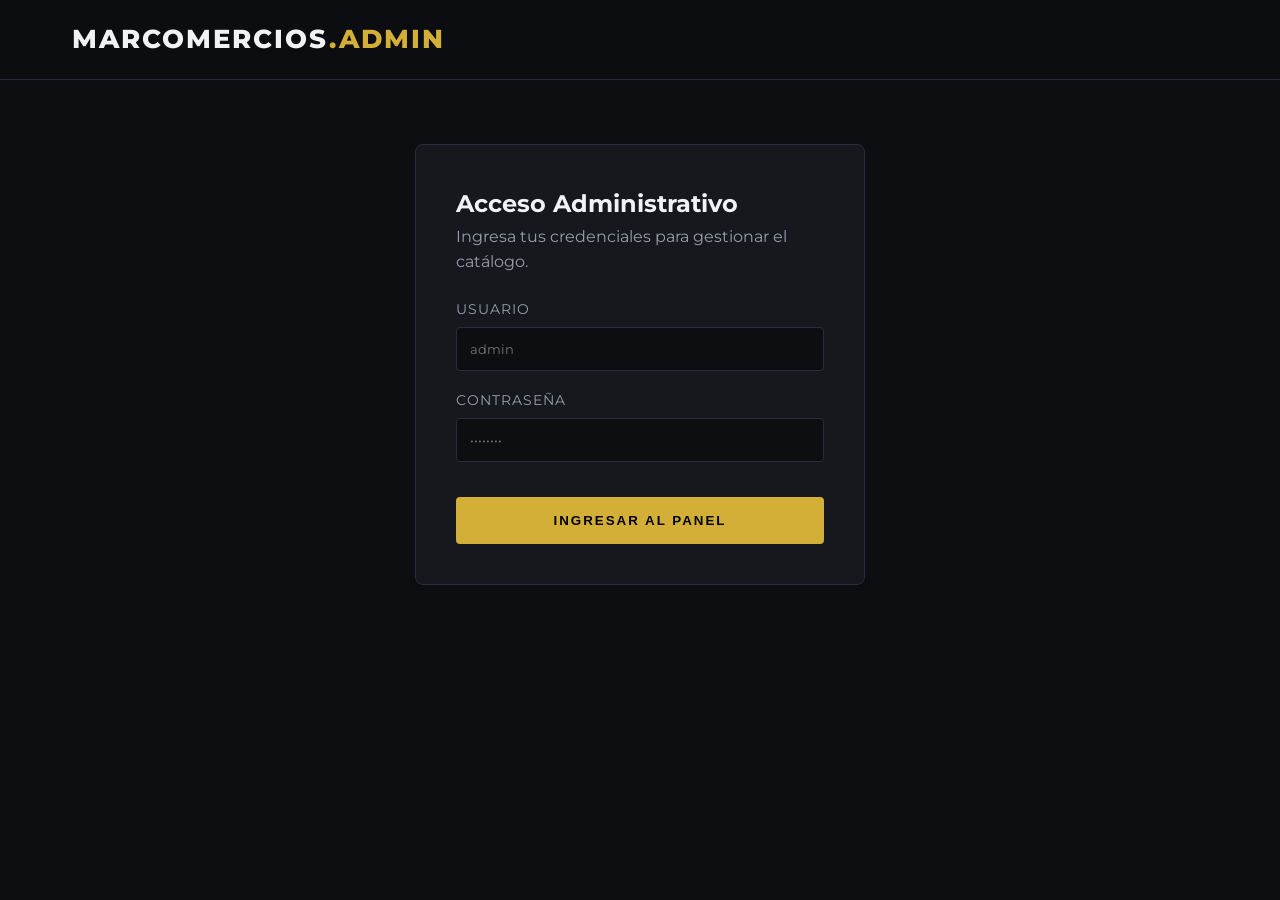
==== admin.html @ b5cd6348 "Actualiza la página web" ====
<!DOCTYPE html>
<html lang="es">
<head>
  <meta charset="UTF-8">
  <meta name="viewport" content="width=device-width, initial-scale=1.0">
  <title>Marcomercios | Panel de Administración</title>
  <link rel="preconnect" href="https://fonts.googleapis.com">
  <link rel="preconnect" href="https://fonts.gstatic.com" crossorigin>
  <link href="https://fonts.googleapis.com/css2?family=Montserrat:wght@300;400;600;800&display=swap" rel="stylesheet">
  <link rel="stylesheet" href="css/style.css">
</head>
<body class="admin-body">

  <header class="header">
    <div class="nav-container">
      <a href="index.html" class="logo">MARCOMERCIOS<span>.ADMIN</span></a>
      <button id="logout-btn" class="btn-primary" style="display: none; padding: 0.5rem 1rem;">Cerrar Sesión</button>
    </div>
  </header>

  <main class="admin-main">
    <!-- Vista de Autenticación / Login -->
    <section id="login-section" class="admin-card">
      <h2>Acceso Administrativo</h2>
      <p style="color: var(--text-muted); margin-bottom: 1.5rem;">Ingresa tus credenciales para gestionar el catálogo.</p>
      <form id="login-form">
        <div class="form-group">
          <label for="admin-user">Usuario</label>
          <input type="text" id="admin-user" required autocomplete="username" placeholder="admin">
        </div>
        <div class="form-group">
          <label for="admin-password">Contraseña</label>
          <input type="password" id="admin-password" required autocomplete="current-password" placeholder="••••••••">
        </div>
        <div id="login-error" class="error-msg"></div>
        <button type="submit" class="btn-primary" style="width: 100%; margin-top: 1rem;">Ingresar al Panel</button>
      </form>
    </section>

    <!-- Vista Dashboard CRUD (Oculta hasta iniciar sesión) -->
    <section id="crud-section" class="admin-card crud-container" style="display: none;">
      <h2>Gestión de Inventario</h2>
      <div class="title-underline" style="margin-bottom: 2rem;"></div>

      <!-- Formulario para Agregar/Editar Producto -->
      <form id="product-form" class="product-form">
        <input type="hidden" id="product-id">
        
        <div class="form-grid">
          <div class="form-group">
            <label for="p-sku">Código Único (SKU)</label>
            <input type="text" id="p-sku" required placeholder="PER-001">
          </div>
          <div class="form-group">
            <label for="p-name">Nombre del Producto</label>
            <input type="text" id="p-name" required placeholder="Perfume Gold Oud 100ml">
          </div>
          <div class="form-group">
            <label for="p-category">Categoría</label>
            <select id="p-category" required>
              <option value="Perfumería">Perfumería</option>
              <option value="Oro">Oro Laminado</option>
              <option value="Gorras">Gorras</option>
              <option value="Ropa/Sport">Ropa / Sport</option>
            </select>
          </div>
          <div class="form-group">
            <label for="p-price">Precio ($ MXN)</label>
            <input type="number" id="p-price" step="0.01" required placeholder="1250.00">
          </div>
          <div class="form-group">
            <label for="p-image">URL de Imagen (Unsplash)</label>
            <input type="url" id="p-image" required placeholder="https://images.unsplash.com/photo-...">
          </div>
          <div class="form-group">
            <label for="p-status">Disponibilidad</label>
            <select id="p-status" required>
              <option value="Disponible">Disponible</option>
              <option value="Agotado">Agotado</option>
            </select>
          </div>
        </div>

        <div style="display: flex; gap: 1rem; margin-top: 1rem;">
          <button type="submit" id="form-submit-btn" class="btn-primary">Guardar Producto</button>
          <button type="button" id="cancel-edit-btn" class="btn-secondary" style="display: none;">Cancelar Edición</button>
        </div>
      </form>

      <!-- Tabla de Productos -->
      <h3 style="margin-top: 3rem; margin-bottom: 1rem;">Productos Registrados</h3>
      <div class="table-responsive">
        <table class="admin-table">
          <thead>
            <tr>
              <th>SKU</th>
              <th>Imagen</th>
              <th>Nombre</th>
              <th>Categoría</th>
              <th>Precio</th>
              <th>Estado</th>
              <th>Acciones</th>
            </tr>
          </thead>
          <tbody id="admin-table-body">
            <!-- Renderizado por JS -->
          </tbody>
        </table>
      </div>
    </section>
  </main>

  <script src="js/admin.js"></script>
</body>
</html>
---- css/style.css ----
/* ==========================================
   RESET & VARIABLES GLOBALES
   ========================================== */
* {
  margin: 0;
  padding: 0;
  box-sizing: border-box;
}

:root {
  --bg-main: #0d0e12;
  --bg-card: #16181e;
  --bg-card-hover: #1f222b;
  --text-primary: #f0f2f5;
  --text-muted: #9a9ea8;
  --accent-gold: #d4af37;
  --accent-gold-hover: #f1c40f;
  --accent-border: #2a2e39;
  --whatsapp-green: #25d366;
  --font-family: 'Montserrat', sans-serif;
}

html {
  scroll-behavior: smooth;
}

body {
  font-family: var(--font-family);
  background-color: var(--bg-main);
  color: var(--text-primary);
  line-height: 1.6;
}

/* ==========================================
   ENCABEZADO & NAVEGACIÓN
   ========================================== */
.header {
  position: sticky;
  top: 0;
  background-color: rgba(13, 14, 18, 0.92);
  backdrop-filter: blur(10px);
  border-bottom: 1px solid var(--accent-border);
  z-index: 1000;
}

.nav-container {
  max-width: 1200px;
  margin: 0 auto;
  padding: 1.2rem 2rem;
  display: flex;
  justify-content: space-between;
  align-items: center;
}

.logo {
  font-size: 1.6rem;
  font-weight: 800;
  color: var(--text-primary);
  text-decoration: none;
  letter-spacing: 2px;
}

.logo span {
  color: var(--accent-gold);
}

.nav-links {
  display: flex;
  align-items: center;
}

.nav-links a {
  color: var(--text-muted);
  text-decoration: none;
  margin-left: 2rem;
  font-weight: 600;
  font-size: 0.95rem;
  text-transform: uppercase;
  letter-spacing: 1px;
  transition: color 0.3s ease;
}

.nav-links a:hover {
  color: var(--accent-gold);
}

/* ==========================================
   HERO SECTION
   ========================================== */
.hero {
  min-height: 75vh;
  display: flex;
  justify-content: center;
  align-items: center;
  text-align: center;
  padding: 4rem 2rem;
  background: linear-gradient(180deg, rgba(13, 14, 18, 0.5) 0%, var(--bg-main) 100%),
              radial-gradient(circle at center, #1f2430 0%, #0d0e12 70%);
}

.hero-content {
  max-width: 800px;
}

.badge {
  display: inline-block;
  padding: 0.4rem 1.2rem;
  border: 1px solid var(--accent-gold);
  color: var(--accent-gold);
  font-size: 0.8rem;
  text-transform: uppercase;
  letter-spacing: 3px;
  border-radius: 50px;
  margin-bottom: 1.5rem;
}

.hero h1 {
  font-size: 3rem;
  font-weight: 800;
  letter-spacing: 2px;
  margin-bottom: 1rem;
  line-height: 1.2;
}

.hero p {
  font-size: 1.15rem;
  color: var(--text-muted);
  margin-bottom: 2.5rem;
}

.btn-primary {
  display: inline-block;
  padding: 1rem 2.5rem;
  background-color: var(--accent-gold);
  color: #000;
  font-weight: 800;
  text-decoration: none;
  text-transform: uppercase;
  letter-spacing: 2px;
  border-radius: 4px;
  border: none;
  cursor: pointer;
  transition: all 0.3s ease;
}

.btn-primary:hover {
  background-color: var(--accent-gold-hover);
  transform: translateY(-3px);
  box-shadow: 0 10px 20px rgba(212, 175, 55, 0.2);
}

/* ==========================================
   CATEGORÍAS Y PRODUCTOS
   ========================================== */
.categories-section {
  max-width: 1200px;
  margin: 0 auto;
  padding: 5rem 2rem;
}

.section-title {
  text-align: center;
  font-size: 2rem;
  font-weight: 800;
  letter-spacing: 2px;
}

.title-underline {
  width: 60px;
  height: 3px;
  background-color: var(--accent-gold);
  margin: 0.8rem auto 3.5rem auto;
}

.grid-categories {
  display: grid;
  grid-template-columns: repeat(auto-fit, minmax(260px, 1fr));
  gap: 2rem;
}

.card {
  background-color: var(--bg-card);
  border: 1px solid var(--accent-border);
  border-radius: 8px;
  overflow: hidden;
  transition: transform 0.3s ease, border-color 0.3s ease;
}

.card:hover {
  transform: translateY(-8px);
  border-color: var(--accent-gold);
  background-color: var(--bg-card-hover);
}

.card-img-placeholder {
  height: 180px;
  background-size: cover;
  background-position: center;
  opacity: 0.8;
  transition: opacity 0.3s ease;
}

.card:hover .card-img-placeholder {
  opacity: 1;
}

.perfume-bg { background: linear-gradient(135deg, #2b1055, #7597de); }
.oro-bg { background: linear-gradient(135deg, #8a6400, #ffd700); }
.gorras-bg { background: linear-gradient(135deg, #111111, #434343); }
.sport-bg { background: linear-gradient(135deg, #0f2027, #203a43); }

.card-content {
  padding: 1.5rem;
}

.card-content h3 {
  font-size: 1.3rem;
  margin-bottom: 0.5rem;
  color: var(--text-primary);
}

.card-content p {
  color: var(--text-muted);
  font-size: 0.9rem;
  margin-bottom: 1.2rem;
}

.card-link {
  color: var(--accent-gold);
  text-decoration: none;
  font-weight: 600;
  font-size: 0.9rem;
  text-transform: uppercase;
  letter-spacing: 1px;
}

.card-link:hover {
  text-decoration: underline;
}

/* ==========================================
   SECCIÓN DE CONFIANZA
   ========================================== */
.trust-section {
  background-color: #12141a;
  border-top: 1px solid var(--accent-border);
  border-bottom: 1px solid var(--accent-border);
  padding: 4rem 2rem;
}

.trust-container {
  max-width: 1200px;
  margin: 0 auto;
  display: grid;
  grid-template-columns: repeat(auto-fit, minmax(280px, 1fr));
  gap: 2.5rem;
  text-align: center;
}

.trust-item h4 {
  font-size: 1.1rem;
  color: var(--accent-gold);
  margin-bottom: 0.5rem;
  text-transform: uppercase;
  letter-spacing: 1px;
}

.trust-item p {
  color: var(--text-muted);
  font-size: 0.95rem;
}

/* ==========================================
   PIE DE PÁGINA
   ========================================== */
.footer {
  padding: 4rem 2rem 2rem 2rem;
  background-color: var(--bg-main);
  text-align: center;
}

.footer-container {
  max-width: 800px;
  margin: 0 auto;
}

.quote {
  font-size: 1.1rem;
  font-style: italic;
  color: var(--text-primary);
  line-height: 1.8;
  margin-bottom: 2rem;
  font-weight: 300;
}

.quote strong {
  color: var(--accent-gold);
  font-style: normal;
}

.footer-divider {
  width: 100px;
  height: 1px;
  background-color: var(--accent-border);
  margin: 2rem auto;
}

.copyright {
  color: var(--text-muted);
  font-size: 0.85rem;
}

/* ==========================================
   BOTÓN FLOTANTE DE WHATSAPP
   ========================================== */
.whatsapp-btn {
  position: fixed;
  bottom: 2rem;
  right: 2rem;
  background-color: var(--whatsapp-green);
  color: #fff;
  padding: 0.8rem 1.4rem;
  border-radius: 50px;
  display: flex;
  align-items: center;
  gap: 0.6rem;
  text-decoration: none;
  font-weight: 600;
  font-size: 0.95rem;
  box-shadow: 0 4px 15px rgba(37, 211, 102, 0.4);
  z-index: 9999;
  transition: all 0.3s ease;
}

.whatsapp-btn:hover {
  transform: scale(1.05) translateY(-3px);
  box-shadow: 0 6px 20px rgba(37, 211, 102, 0.6);
}

.whatsapp-icon {
  width: 22px;
  height: 22px;
  fill: currentColor;
}

/* ==========================================
   EXTENSIONES: CARRITO Y PANEL DE ADMIN
   ========================================== */
.category-filters {
  display: flex;
  justify-content: center;
  gap: 1rem;
  flex-wrap: wrap;
  margin-bottom: 2rem;
}

.filter-btn {
  background: var(--bg-card);
  border: 1px solid var(--accent-border);
  color: var(--text-muted);
  padding: 0.5rem 1.2rem;
  border-radius: 4px;
  cursor: pointer;
  font-family: var(--font-family);
  font-weight: 600;
  transition: all 0.3s ease;
}

.filter-btn.active, .filter-btn:hover {
  background: var(--accent-gold);
  color: #000;
  border-color: var(--accent-gold);
}

.stock-badge {
  display: inline-block;
  padding: 0.2rem 0.6rem;
  font-size: 0.75rem;
  font-weight: 800;
  border-radius: 4px;
  text-transform: uppercase;
}
.stock-badge.disponible {
  background-color: rgba(37, 211, 102, 0.2);
  color: #25d366;
  border: 1px solid #25d366;
}
.stock-badge.agotado {
  background-color: rgba(255, 77, 77, 0.2);
  color: #ff4d4d;
  border: 1px solid #ff4d4d;
}

.cart-trigger-btn {
  background: transparent;
  border: 1px solid var(--accent-gold);
  color: var(--accent-gold);
  padding: 0.5rem 1rem;
  border-radius: 4px;
  cursor: pointer;
  font-family: var(--font-family);
  font-weight: 600;
  margin-left: 2rem;
  transition: all 0.3s ease;
}
.cart-trigger-btn:hover {
  background: var(--accent-gold);
  color: #000;
}

.cart-modal {
  display: none;
  position: fixed;
  top: 0;
  left: 0;
  width: 100%;
  height: 100%;
  background: rgba(0, 0, 0, 0.75);
  backdrop-filter: blur(5px);
  z-index: 10000;
  justify-content: flex-end;
}

.cart-modal.open {
  display: flex;
}

.cart-modal-content {
  background: var(--bg-card);
  width: 100%;
  max-width: 420px;
  height: 100%;
  display: flex;
  flex-direction: column;
  border-left: 1px solid var(--accent-border);
  padding: 1.5rem;
  box-shadow: -5px 0 25px rgba(0, 0, 0, 0.8);
}

.cart-modal-header {
  display: flex;
  justify-content: space-between;
  align-items: center;
  border-bottom: 1px solid var(--accent-border);
  padding-bottom: 1rem;
}

.close-cart {
  background: none;
  border: none;
  color: var(--text-muted);
  font-size: 2rem;
  cursor: pointer;
}

.cart-items-body {
  flex: 1;
  overflow-y: auto;
  padding: 1rem 0;
}

.cart-item {
  display: flex;
  gap: 1rem;
  align-items: center;
  background: var(--bg-main);
  padding: 0.8rem;
  border-radius: 6px;
  margin-bottom: 1rem;
  border: 1px solid var(--accent-border);
}

.cart-item img {
  width: 60px;
  height: 60px;
  object-fit: cover;
  border-radius: 4px;
}

.cart-item-details {
  flex: 1;
}

.cart-item-details h4 {
  font-size: 0.95rem;
  margin-bottom: 0.2rem;
}

.cart-item-details p {
  color: var(--accent-gold);
  font-weight: 600;
  font-size: 0.85rem;
}

.cart-item-qty {
  display: flex;
  align-items: center;
  gap: 0.5rem;
  margin-top: 0.4rem;
}

.qty-btn {
  background: var(--accent-border);
  color: var(--text-primary);
  border: none;
  width: 24px;
  height: 24px;
  border-radius: 4px;
  cursor: pointer;
  font-weight: bold;
}

.cart-modal-footer {
  border-top: 1px solid var(--accent-border);
  padding-top: 1.5rem;
}

.cart-total-box {
  display: flex;
  justify-content: space-between;
  font-size: 1.2rem;
  font-weight: 800;
  margin-bottom: 1rem;
}

.btn-whatsapp-checkout {
  width: 100%;
  padding: 1rem;
  background-color: var(--whatsapp-green);
  color: #fff;
  border: none;
  border-radius: 4px;
  font-weight: 800;
  font-size: 1rem;
  cursor: pointer;
  text-transform: uppercase;
  letter-spacing: 1px;
  transition: background-color 0.3s ease;
}

.btn-whatsapp-checkout:hover {
  background-color: #1eb954;
}

.admin-main {
  max-width: 1200px;
  margin: 3rem auto;
  padding: 0 1.5rem;
}

.admin-card {
  background: var(--bg-card);
  border: 1px solid var(--accent-border);
  padding: 2.5rem;
  border-radius: 8px;
}

#login-section {
  max-width: 450px;
  margin: 4rem auto;
}

.form-group {
  margin-bottom: 1.2rem;
}

.form-group label {
  display: block;
  font-size: 0.85rem;
  text-transform: uppercase;
  letter-spacing: 1px;
  color: var(--text-muted);
  margin-bottom: 0.4rem;
}

.form-group input, .form-group select {
  width: 100%;
  padding: 0.8rem;
  background: var(--bg-main);
  border: 1px solid var(--accent-border);
  color: var(--text-primary);
  border-radius: 4px;
  font-family: var(--font-family);
}

.form-group input:focus, .form-group select:focus {
  outline: none;
  border-color: var(--accent-gold);
}

.form-grid {
  display: grid;
  grid-template-columns: repeat(auto-fit, minmax(220px, 1fr));
  gap: 1rem;
}

.error-msg {
  color: #ff4d4d;
  font-size: 0.85rem;
  margin-top: 0.5rem;
}

.admin-table {
  width: 100%;
  border-collapse: collapse;
  margin-top: 1rem;
  text-align: left;
}

.admin-table th, .admin-table td {
  padding: 1rem;
  border-bottom: 1px solid var(--accent-border);
}

.admin-table th {
  color: var(--accent-gold);
  font-size: 0.85rem;
  text-transform: uppercase;
}

.table-responsive {
  overflow-x: auto;
}

.btn-danger {
  background: #c0392b;
  color: #fff;
  border: none;
  padding: 0.4rem 0.8rem;
  border-radius: 4px;
  cursor: pointer;
}

.btn-secondary {
  background: transparent;
  border: 1px solid var(--text-muted);
  color: var(--text-muted);
  padding: 0.8rem 1.5rem;
  border-radius: 4px;
  cursor: pointer;
}

/* ==========================================
   DISEÑO RESPONSIVO
   ========================================== */
@media (max-width: 768px) {
  .nav-container {
    flex-direction: column;
    gap: 1rem;
  }

  .nav-links {
    flex-wrap: wrap;
    justify-content: center;
  }

  .nav-links a {
    margin: 0 0.8rem;
  }

  .hero h1 {
    font-size: 2.1rem;
  }

  .hero p {
    font-size: 1rem;
  }

  .whatsapp-btn span {
    display: none;
  }

  .whatsapp-btn {
    padding: 0.9rem;
    border-radius: 50%;
  }
}
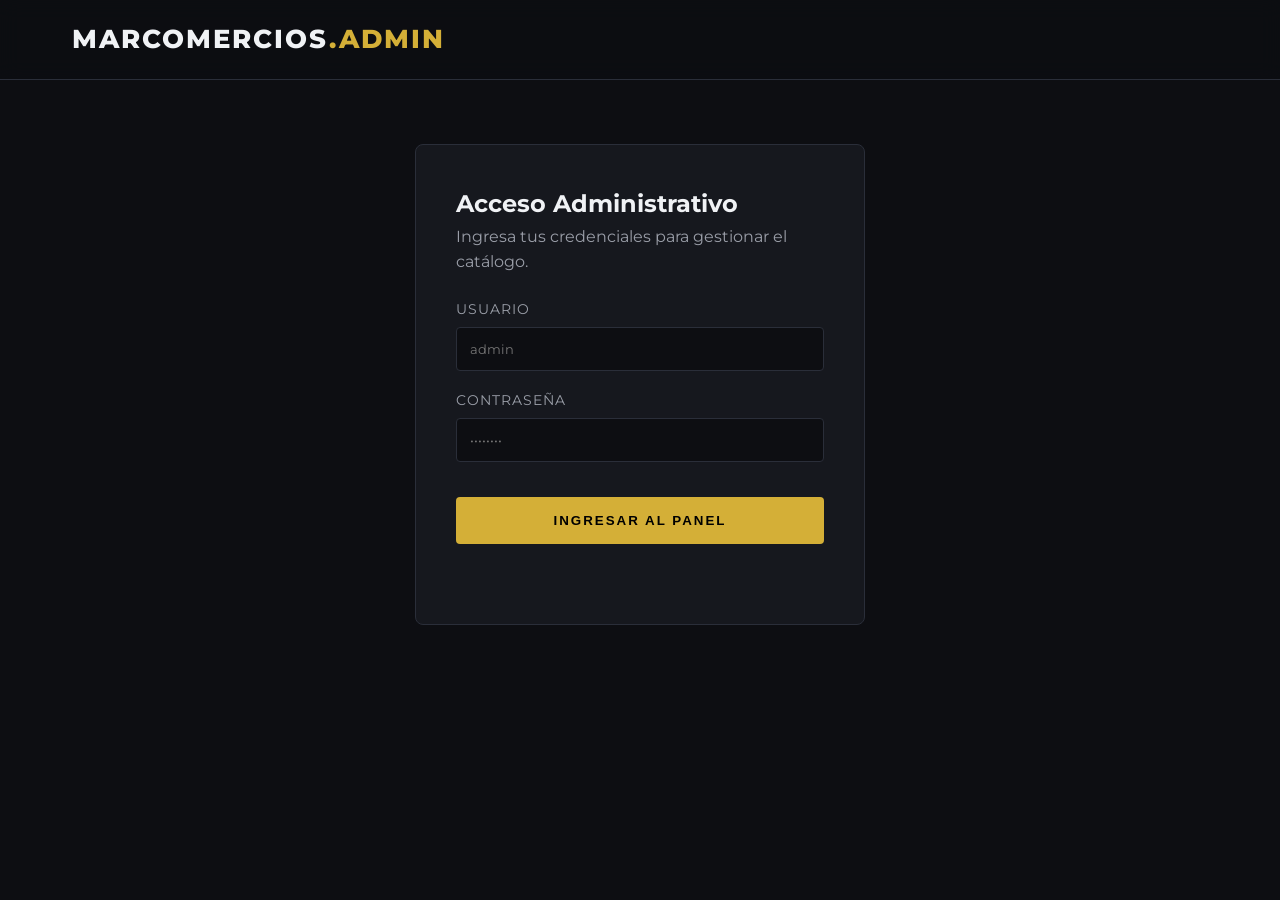
==== commit a97de9fa: "Fix admin panel loading and sync catalog Co-authored-by: Copilot <223556219+Copilot@users.noreply.gi" ====
--- a/admin.html
+++ b/admin.html
@@ -59,7 +59,7 @@
             <label for="p-category">Categoría</label>
             <select id="p-category" required>
               <option value="Perfumería">Perfumería</option>
-              <option value="Oro">Oro Laminado</option>
+              <option value="Oro Laminado">Oro Laminado</option>
               <option value="Gorras">Gorras</option>
               <option value="Ropa/Sport">Ropa / Sport</option>
             </select>
@@ -110,6 +110,6 @@
     </section>
   </main>
 
-  <script src="js/admin.js"></script>
+  <script src="js/js/admin.js"></script>
 </body>
 </html>
--- a/css/style.css
+++ b/css/style.css
@@ -88,18 +88,23 @@
    HERO SECTION
    ========================================== */
 .hero {
-  min-height: 75vh;
+  min-height: 80vh;
   display: flex;
   justify-content: center;
   align-items: center;
   text-align: center;
   padding: 4rem 2rem;
-  background: linear-gradient(180deg, rgba(13, 14, 18, 0.5) 0%, var(--bg-main) 100%),
-              radial-gradient(circle at center, #1f2430 0%, #0d0e12 70%);
+  position: relative;
+  overflow: hidden;
+  /* Imagen de fondo elegante con un filtro oscuro encima para que el texto resalte */
+  background: linear-gradient(rgba(13, 14, 18, 0.8), rgba(13, 14, 18, 0.85)), 
+              url('https://images.unsplash.com/photo-1441986300917-64674bd600d8?q=80&w=1600&auto=format&fit=crop') no-repeat center center/cover;
 }
 
 .hero-content {
-  max-width: 800px;
+  max-width: 900px;
+  width: 100%;
+  z-index: 2;
 }
 
 .badge {
@@ -125,7 +130,7 @@
 .hero p {
   font-size: 1.15rem;
   color: var(--text-muted);
-  margin-bottom: 2.5rem;
+  margin-bottom: 2rem;
 }
 
 .btn-primary {
@@ -141,6 +146,7 @@
   border: none;
   cursor: pointer;
   transition: all 0.3s ease;
+  margin-bottom: 2.5rem;
 }
 
 .btn-primary:hover {
@@ -149,6 +155,43 @@
   box-shadow: 0 10px 20px rgba(212, 175, 55, 0.2);
 }
 
+/* ==========================================
+   BARRA DESLIZANTE (TICKER / MARQUEE)
+   ========================================== */
+.ticker-container {
+  width: 100%;
+  overflow: hidden;
+  background: rgba(255, 255, 255, 0.03);
+  border-top: 1px solid rgba(212, 175, 55, 0.2);
+  border-bottom: 1px solid rgba(212, 175, 55, 0.2);
+  padding: 0.8rem 0;
+  white-space: nowrap;
+  margin-top: 1rem;
+}
+
+.ticker-track {
+  display: inline-block;
+  white-space: nowrap;
+  animation: scrollTicker 22s linear infinite;
+}
+
+.ticker-track span {
+  font-size: 0.9rem;
+  text-transform: uppercase;
+  letter-spacing: 2px;
+  color: var(--accent-gold);
+  font-weight: 600;
+}
+
+/* Animación de movimiento hacia la derecha */
+@keyframes scrollTicker {
+  0% {
+    transform: translateX(-50%);
+  }
+  100% {
+    transform: translateX(0%);
+  }
+}
 /* ==========================================
    CATEGORÍAS Y PRODUCTOS
    ========================================== */
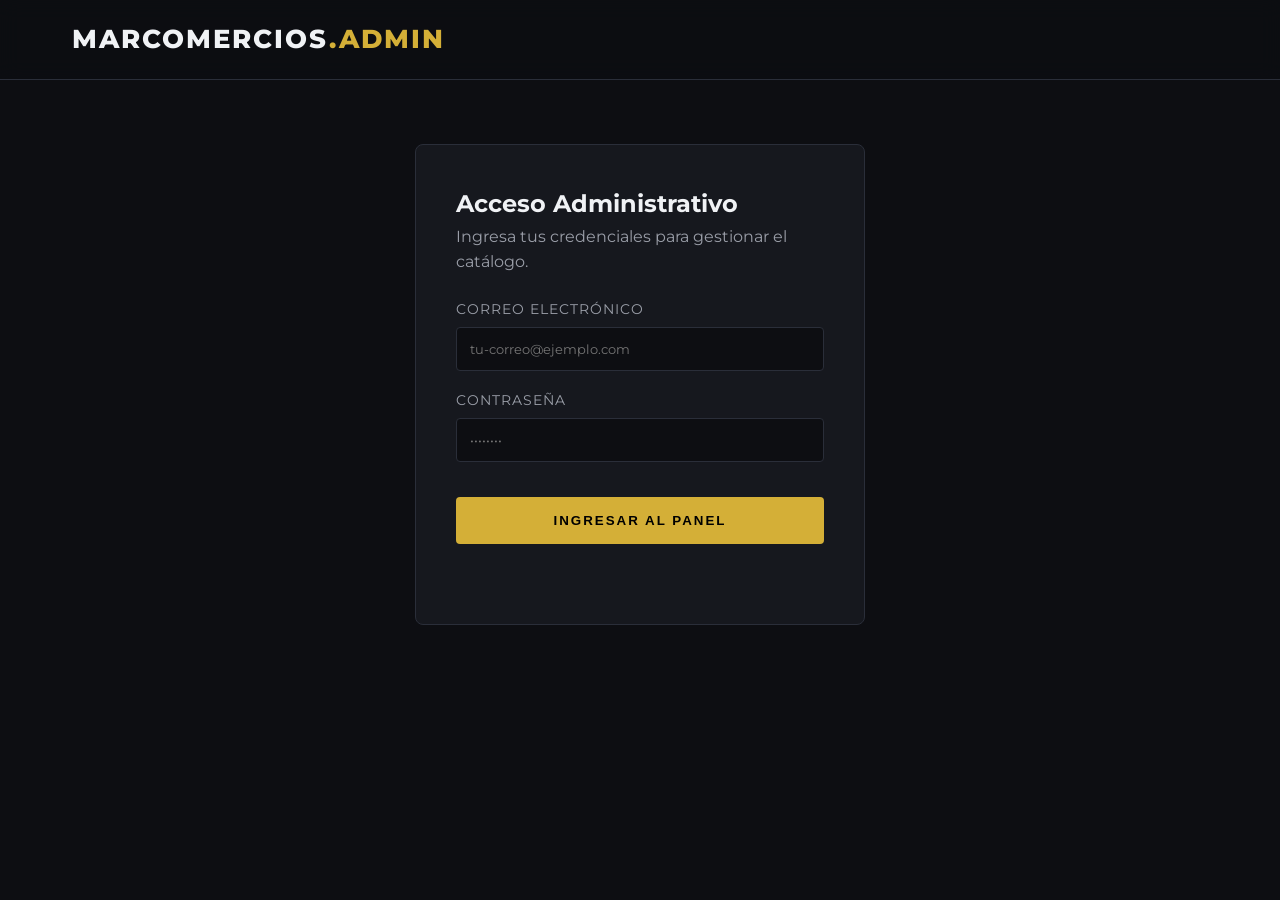
==== commit 04d51572: "Implementar autenticación con Supabase y mejorar la gestión de productos en el panel de administraci" ====
--- a/admin.html
+++ b/admin.html
@@ -25,8 +25,8 @@
       <p style="color: var(--text-muted); margin-bottom: 1.5rem;">Ingresa tus credenciales para gestionar el catálogo.</p>
       <form id="login-form">
         <div class="form-group">
-          <label for="admin-user">Usuario</label>
-          <input type="text" id="admin-user" required autocomplete="username" placeholder="admin">
+          <label for="admin-user">Correo electrónico</label>
+          <input type="email" id="admin-user" required autocomplete="username" placeholder="tu-correo@ejemplo.com">
         </div>
         <div class="form-group">
           <label for="admin-password">Contraseña</label>
@@ -40,12 +40,12 @@
     <!-- Vista Dashboard CRUD (Oculta hasta iniciar sesión) -->
     <section id="crud-section" class="admin-card crud-container" style="display: none;">
       <h2>Gestión de Inventario</h2>
+      <p id="admin-error" class="error-msg" role="alert" aria-live="polite"></p>
       <div class="title-underline" style="margin-bottom: 2rem;"></div>
 
       <!-- Formulario para Agregar/Editar Producto -->
       <form id="product-form" class="product-form">
         <input type="hidden" id="product-id">
-        
         <div class="form-grid">
           <div class="form-group">
             <label for="p-sku">Código Único (SKU)</label>
@@ -110,6 +110,6 @@
     </section>
   </main>
 
-  <script src="js/js/admin.js"></script>
+  <script type="module" src="js/admin.js"></script>
 </body>
 </html>
